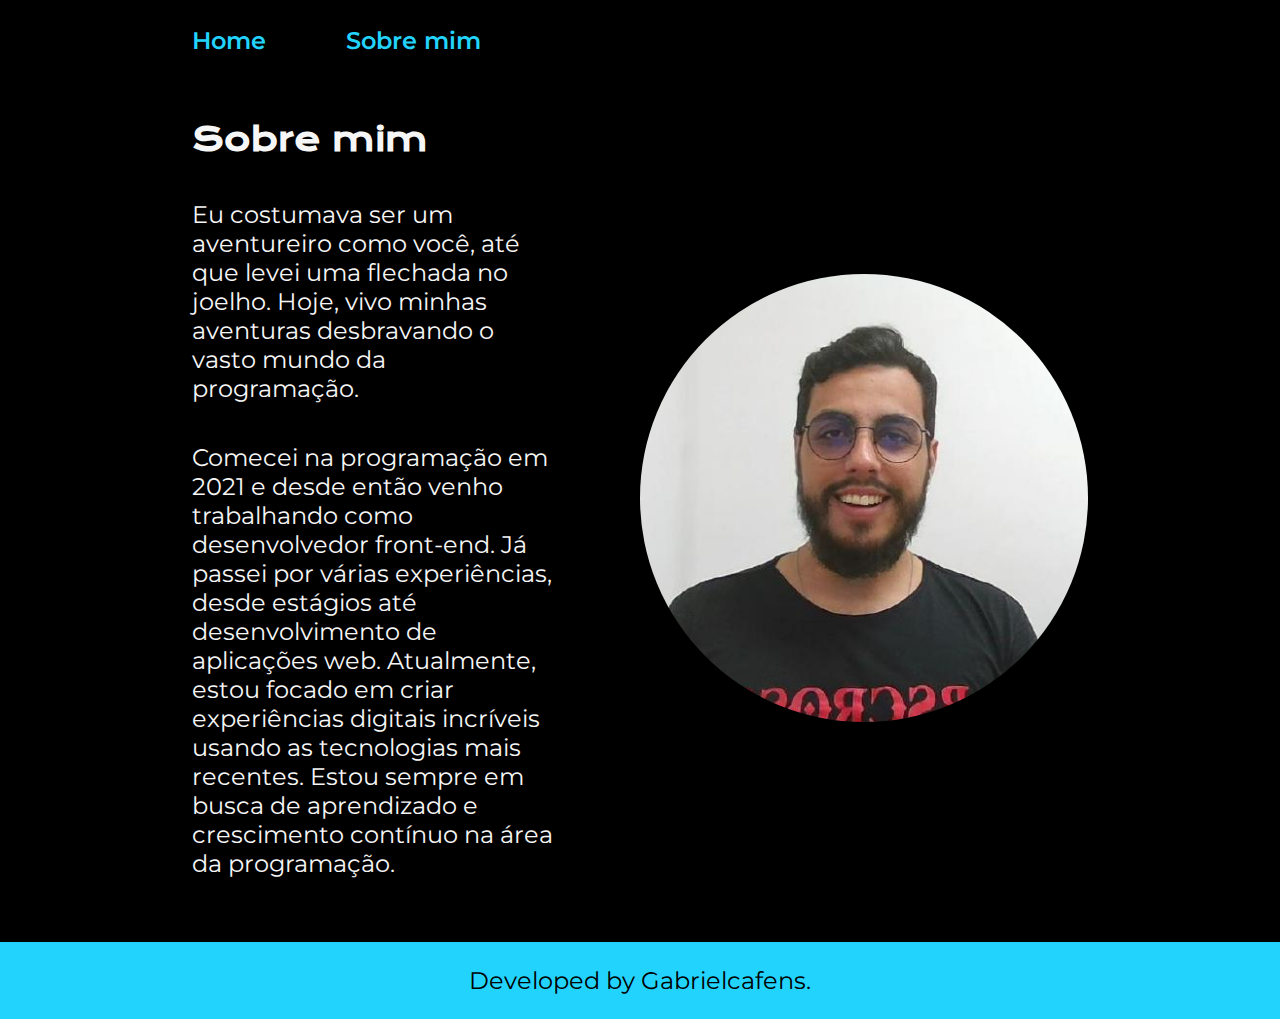
==== about.html @ 7bb370c3 "first commit :tada:" ====
<!DOCTYPE html>
<html lang="pt-br">

<head>
    <meta charset="UTF-8">
    <meta http-equiv="X-UA-Compatible" content="IE=edge">
    <meta name="viewport" content="width=device-width, initial-scale=1.0">
    <title>Sobre mim</title>
    <link rel="stylesheet" href="./styles/style.css">
</head>

<body>
    <header class="header">
        <nav class="header__menu">
            <a class="header__menu__link" href="index.html">Home</a>
            <a class="header__menu__link" href="about.html">Sobre mim</a>
        </nav>
    </header>

    <main class="introduction">
        <section class="introduction__content">
            <h1 class="introduction__content__title">Sobre mim</h1>
            <p class="introduction__content__text">
                Eu costumava ser um aventureiro como você, até que levei uma flechada no joelho. Hoje, vivo minhas aventuras desbravando o vasto mundo da programação.  
            </p>
            <p class="introduction__content__text">
                Comecei na programação em 2021 e desde então venho trabalhando como desenvolvedor front-end. Já passei por várias experiências, desde estágios até desenvolvimento de aplicações web. Atualmente, estou focado em criar experiências digitais incríveis usando as tecnologias mais recentes. Estou sempre em busca de aprendizado e crescimento contínuo na área da programação.
            </p>   
        </section>
        <img class="introduction__image" src="./assets/avatar2.png" alt="Photo of Gabriel">
    </main>

    <footer class="footer">
        <p>Developed by Gabrielcafens.</p>
    </footer>
</body>

</html>
---- styles/style.css ----
@import url('https://fonts.googleapis.com/css2?family=Krona+One&family=Montserrat:wght@400;600&display=swap');

:root {
    --primary-color: #000000;
    --secondary-color: #F6F6F6;
    --tertiary-color: #22D4FD;
    --hover-color: #272727;

    --primary-font: 'Krona One', sans-serif;
    --secondary-font: 'Montserrat', sans-serif;
}

* {
    margin: 0;
    padding: 0;
}

body {
    box-sizing: border-box;
    background-color: var(--primary-color);
    color: var(--secondary-color);
}

.header {
    padding: 2% 0% 0% 15%;
}

.header__menu {
    display: flex;
    gap: 80px;
}

.header__menu__link {
    font-family: var(--secondary-font);
    font-size: 1.5rem;
    font-weight: 600;
    color: var(--tertiary-color);
    text-decoration: none;
}

.introduction {
    padding: 5% 15%;
    display: flex;
    align-items: center;
    justify-content: space-between;
    gap: 82px;
}

.introduction__content {
    width: 50%;
    display: flex;
    flex-direction: column;
    gap: 40px;
}

.introduction__content__title {
    font-size: 2rem;
    font-family: var(--primary-font);
}

.title-highlight {
    color: var(--tertiary-color);
}

.introduction__content__text {
    font-size: 1.5rem;
    font-family: var(--secondary-font);
}

.introduction__links {
    display: flex;
    flex-direction: column;
    justify-content: space-between;
    align-items: center;
    gap: 32px;
}

.introduction__links__subtitle {
    font-family: var(--primary-font);
    font-weight: 400;
    font-size: 1.5rem;
}

.introduction__links__navigation {
    display: flex;
    justify-content: center;
    gap: 16px;
    border: 2px solid var(--tertiary-color);
    width: 50%;
    text-align: center;
    border-radius: 8px;
    font-size: 1.5rem;
    font-weight: 600;
    padding: 21.5px 0;
    text-decoration: none;
    color: var(--secondary-color);
    font-family: var(--secondary-font);
}

.introduction__links__navigation:hover {
    background-color: var(--hover-color);
}

.introduction__image {
    width: 50%;
    border-radius: 99%;
    -webkit-border-radius: 99%;
    -moz-border-radius: 99%;
    -ms-border-radius: 99%;
    -o-border-radius: 99%;
}

.footer {
    color: var(--primary-color);
    background-color: var(--tertiary-color);
    padding: 24px;
    text-align: center;
    font-family: var(--secondary-font);
    font-size: 1.5rem;
    font-weight: 400;
}

@media (max-width: 1200px) {
    .header {
        padding: 10%;
    }

    .header__menu {
        justify-content: center;
    }

    .introduction {
        flex-direction: column-reverse;
        padding: 5%;
    }

    .introduction__content {
        width: auto;
    }
}
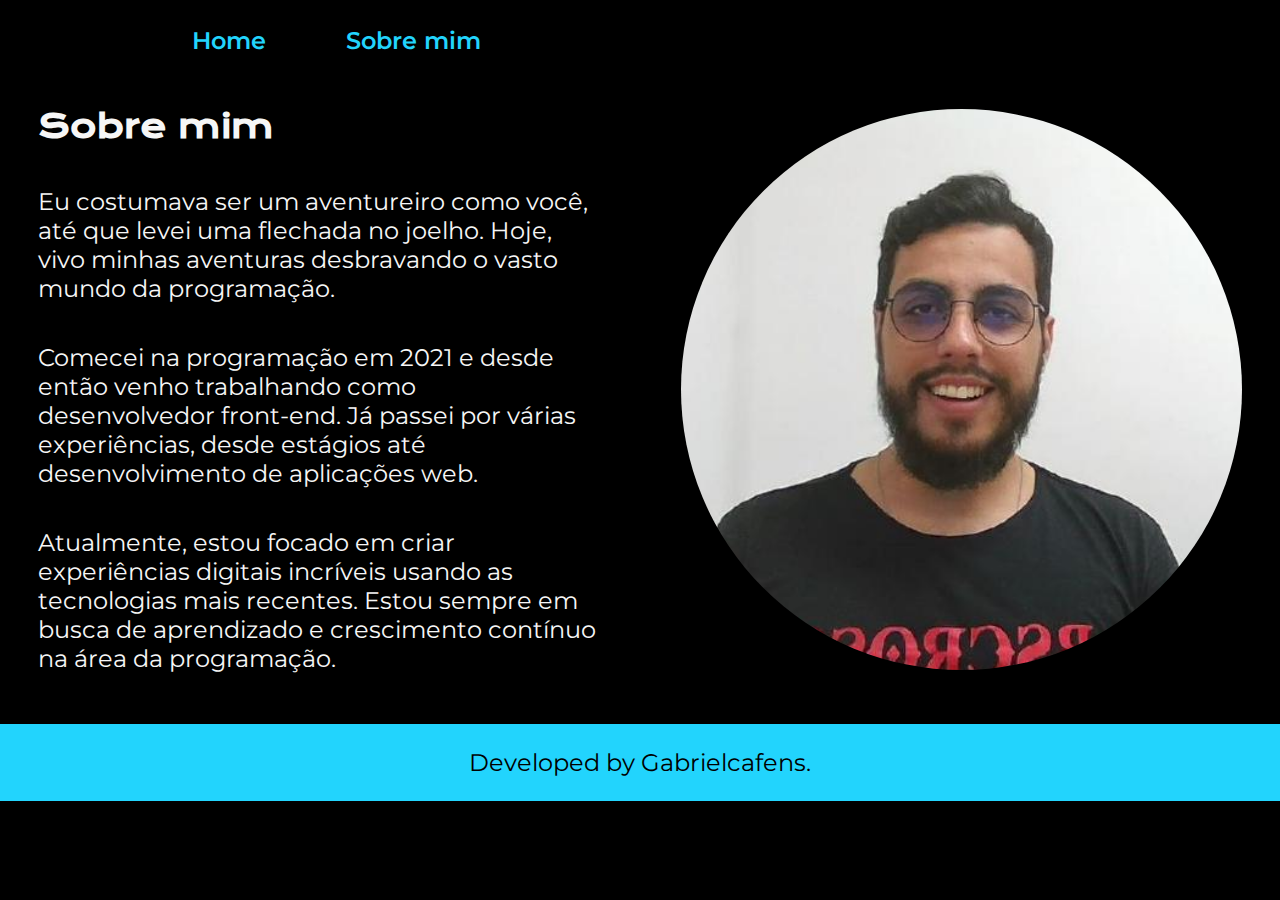
==== commit e7b83a3b: "fix text and new branch" ====
--- a/about.html
+++ b/about.html
@@ -24,8 +24,11 @@
                 Eu costumava ser um aventureiro como você, até que levei uma flechada no joelho. Hoje, vivo minhas aventuras desbravando o vasto mundo da programação.  
             </p>
             <p class="introduction__content__text">
-                Comecei na programação em 2021 e desde então venho trabalhando como desenvolvedor front-end. Já passei por várias experiências, desde estágios até desenvolvimento de aplicações web. Atualmente, estou focado em criar experiências digitais incríveis usando as tecnologias mais recentes. Estou sempre em busca de aprendizado e crescimento contínuo na área da programação.
-            </p>   
+                Comecei na programação em 2021 e desde então venho trabalhando como desenvolvedor front-end. Já passei por várias experiências, desde estágios até desenvolvimento de aplicações web. 
+            </p> 
+            <p class="introduction__content__text">
+                Atualmente, estou focado em criar experiências digitais incríveis usando as tecnologias mais recentes. Estou sempre em busca de aprendizado e crescimento contínuo na área da programação.
+            </p>     
         </section>
         <img class="introduction__image" src="./assets/avatar2.png" alt="Photo of Gabriel">
     </main>
--- a/styles/style.css
+++ b/styles/style.css
@@ -39,7 +39,7 @@
 }
 
 .introduction {
-    padding: 5% 15%;
+    padding: 4% 3%;
     display: flex;
     align-items: center;
     justify-content: space-between;
@@ -84,12 +84,13 @@
 .introduction__links__navigation {
     display: flex;
     justify-content: center;
+    align-items: center;
     gap: 16px;
     border: 2px solid var(--tertiary-color);
     width: 50%;
     text-align: center;
     border-radius: 8px;
-    font-size: 1.5rem;
+    font-size: 1.25rem;
     font-weight: 600;
     padding: 21.5px 0;
     text-decoration: none;
@@ -109,6 +110,10 @@
     -ms-border-radius: 99%;
     -o-border-radius: 99%;
 }
+.introduction__links__navigation img {
+    width: 30px;
+    height: 30px;
+}
 
 .footer {
     color: var(--primary-color);
@@ -124,17 +129,50 @@
     .header {
         padding: 10%;
     }
-
     .header__menu {
         justify-content: center;
     }
-
     .introduction {
         flex-direction: column-reverse;
         padding: 5%;
     }
-
     .introduction__content {
         width: auto;
     }
+    .introduction__links__navigation {
+        padding: 1rem;
+     }
 }
+
+@media (max-width: 490px) {
+    .header__menu {
+        font-size: 1rem;
+    }
+    .introduction__content__title {
+        font-size: 1.5rem;
+        text-align: center;
+    }
+    .introduction__content__text {
+        font-size: 1rem;
+        text-align: center;
+        
+    }
+    .introduction__links__subtitle {
+        text-align: center;
+        font-size: 1rem;
+    }
+    
+   .introduction__links__navigation {
+    font-size: 0.75rem;
+   }
+   .footer {
+    font-size: 1rem;
+    height: auto;
+    border-radius: 12px 12px 0 0;
+    -webkit-border-radius: 12px 12px 0 0;
+    -moz-border-radius: 12px 12px 0 0;
+    -ms-border-radius: 12px 12px 0 0;
+    -o-border-radius: 12px 12px 0 0;
+}
+   
+}